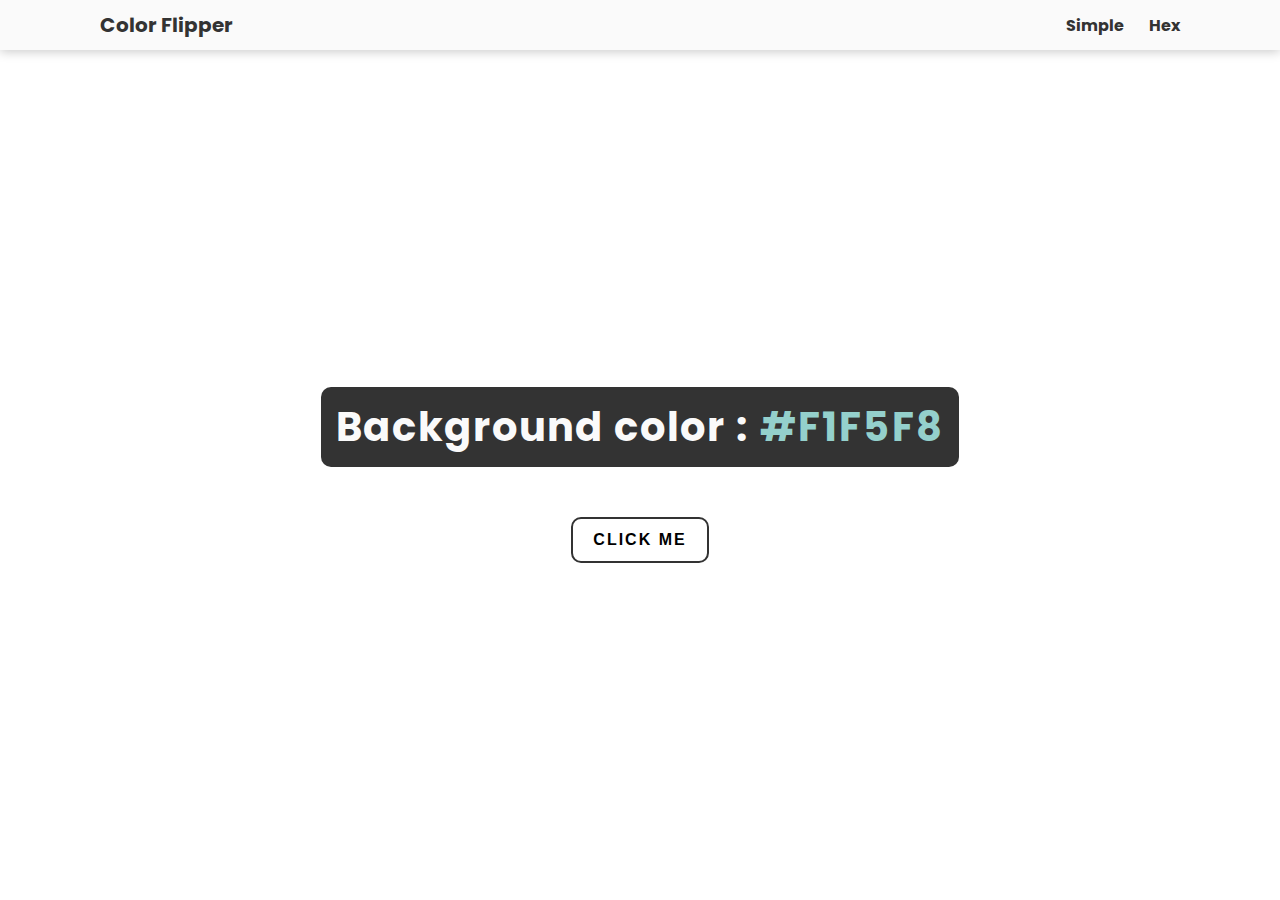
==== hex.html @ 0256b6b9 "First commit" ====
<!DOCTYPE html>
<html lang="en">
<head>
    <meta charset="UTF-8">
    <meta http-equiv="X-UA-Compatible" content="IE=edge">
    <meta name="viewport" content="width=device-width, initial-scale=1.0">
    <link rel="stylesheet" href="styles.css">
    <title>Color Flipper</title>
</head>
<body>
    <header class="header">

        <h1 class="nav__title">
            Color Flipper
        </h1>

        <nav class="nav">
            <ul class="nav__menu">
                <li class="nav__menu-list"><a href="index.html">Simple</a></li>
                <li class="nav__menu-list"><a href="hex.html">Hex</a></li>
            </ul>
        </nav>

    </header>

    <main class="main">
        <div class="container">
            <h2 class="background">Background color : <span class="color">#f1f5f8</span></h2>
            <button class="btn btn-hero" id="btn">Click me</button>
        </div>
    </main>

    <script src="hex.js"></script>
</body>
</html>
---- styles.css ----
/* ----- Global-Styles----- */

@import url('https://fonts.googleapis.com/css2?family=Poppins:wght@400;600&display=swap');

* {
    margin: 0;
    padding: 0;
    box-sizing: border-box;
}

html {
    font-size: 62.5%;
}

body {
    height: 100vh;
    color: #333;
    font-family: 'Poppins', sans-serif;
}

li {
    list-style: none;
}

a, 
a:active,
a:hover {
    text-decoration: none;
}

/* ----- Variables----- */

:root {

    /* Colors */

    --white-color: #fafafa;
    --light-gray: #ccc;
    --dark-color: #333;
    --light-blue: #94d0cc;

}

/* ----- Header-Styles----- */

.header {
    display: flex;
    align-items: center;
    justify-content: space-between;
    padding: 0 100px;
    height: 50px;
    background-color: var(--white-color);
    box-shadow: 0 2px 10px 0 var(--light-gray);
}

.nav__menu{
    display: flex;
    gap: 25px;
}

.nav__menu-list a {
    font-size: 1.6rem;
    font-weight: 700;
    color: var(--dark-color);
    transition: color 300ms;
}

.nav__menu-list a:hover {
    color: var(--light-blue);
}

/* ----- Main-Styles----- */

.main {
    height: calc(100vh - 50px)
}

.container {
    height: 100%;
    display: flex;
    flex-direction: column;
    align-items: center;
    justify-content: center;
}

.background, .color {
    font-size: 4rem;
}

.color {
    text-transform: uppercase;
    color: var(--light-blue);
}

.background {
    color: var(--white-color);
    background-color: var(--dark-color);
    padding: 10px 15px;
    margin-bottom: 50px;
    border-radius: 10px;
    letter-spacing: 2px;
}

.btn-hero {
    padding: 12px 20px;
    font-size: 1.6rem;
    text-transform: uppercase;
    letter-spacing: 2px;
    font-weight: 700;
    background-color: transparent;
    border: 2px solid var(--dark-color);
    border-radius: 10px;
    transition: background-color 500ms, color 500ms;
    cursor: pointer;
}

.btn-hero:hover {
    background-color: var(--dark-color);
    color: var(--white-color);
}

/* ----- Helpers ----- */

.bg-c {
    background-color: yellowgreen;
}
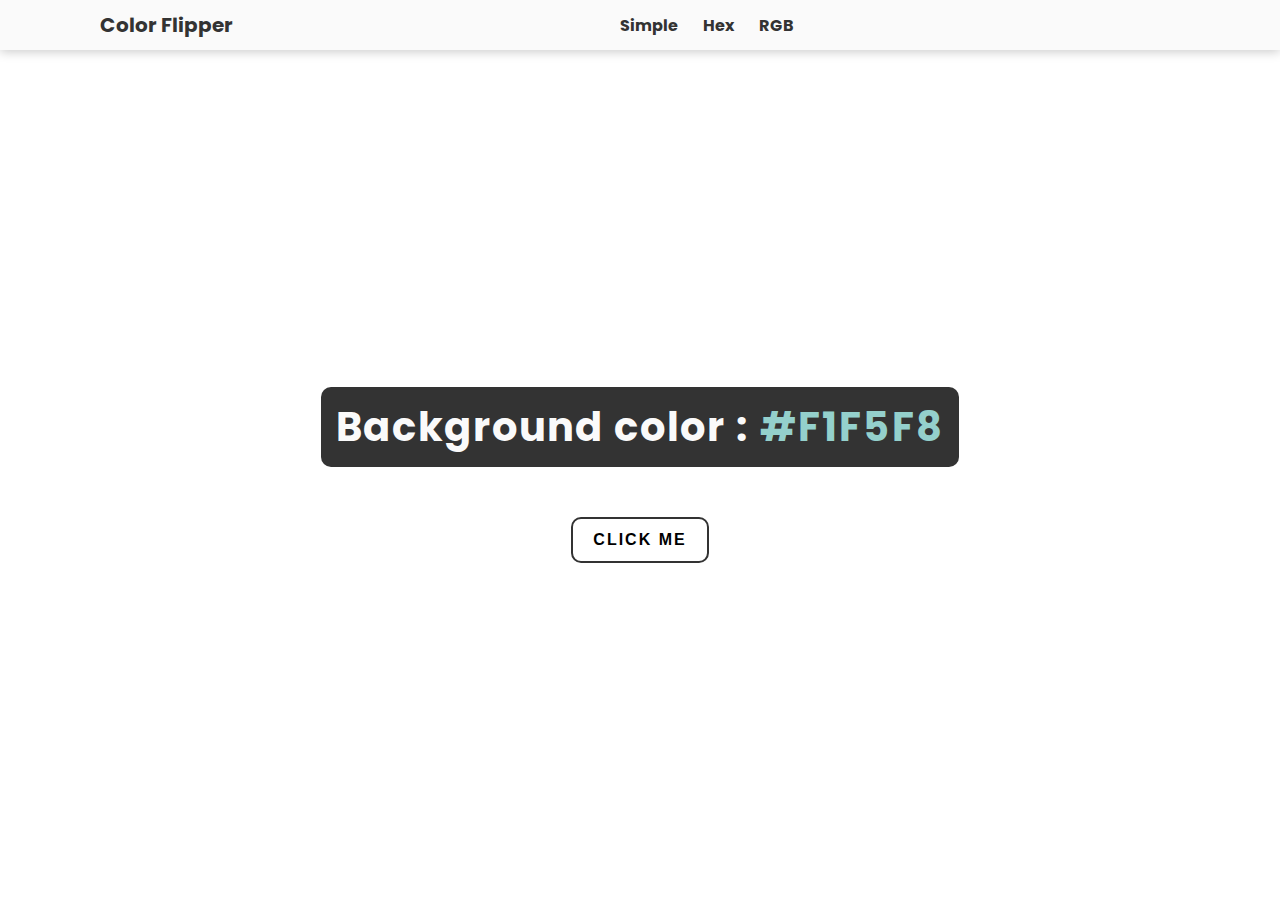
==== commit 561dfdf6: "Responsive menu added" ====
--- a/hex.html
+++ b/hex.html
@@ -18,8 +18,15 @@
             <ul class="nav__menu">
                 <li class="nav__menu-list"><a href="index.html">Simple</a></li>
                 <li class="nav__menu-list"><a href="hex.html">Hex</a></li>
+                <li class="nav__menu-list"><a href="rgb.html">RGB</a></li>
             </ul>
         </nav>
+
+        <div class="hamb-menu" id="menu">
+            <span class="top-bar"></span>
+            <span class="mid-bar"></span>
+            <span class="bot-bar"></span>
+        </div>
 
     </header>
 
@@ -30,6 +37,7 @@
         </div>
     </main>
 
+    <script src="menu.js"></script>
     <script src="hex.js"></script>
 </body>
 </html>--- a/styles.css
+++ b/styles.css
@@ -123,4 +123,24 @@
 
 .bg-c {
     background-color: yellowgreen;
+}
+
+/* ----- Media Queries ----- */
+
+@media screen and (max-width: 600px) {
+
+    .header {
+        padding: 0 25px;
+    }
+
+    .background, .color {
+        font-size: 2rem;
+    }
+
+}
+
+@media screen and (max-width: 375px) {
+    .background, .color {
+        font-size: 1.6rem;
+    }
 }